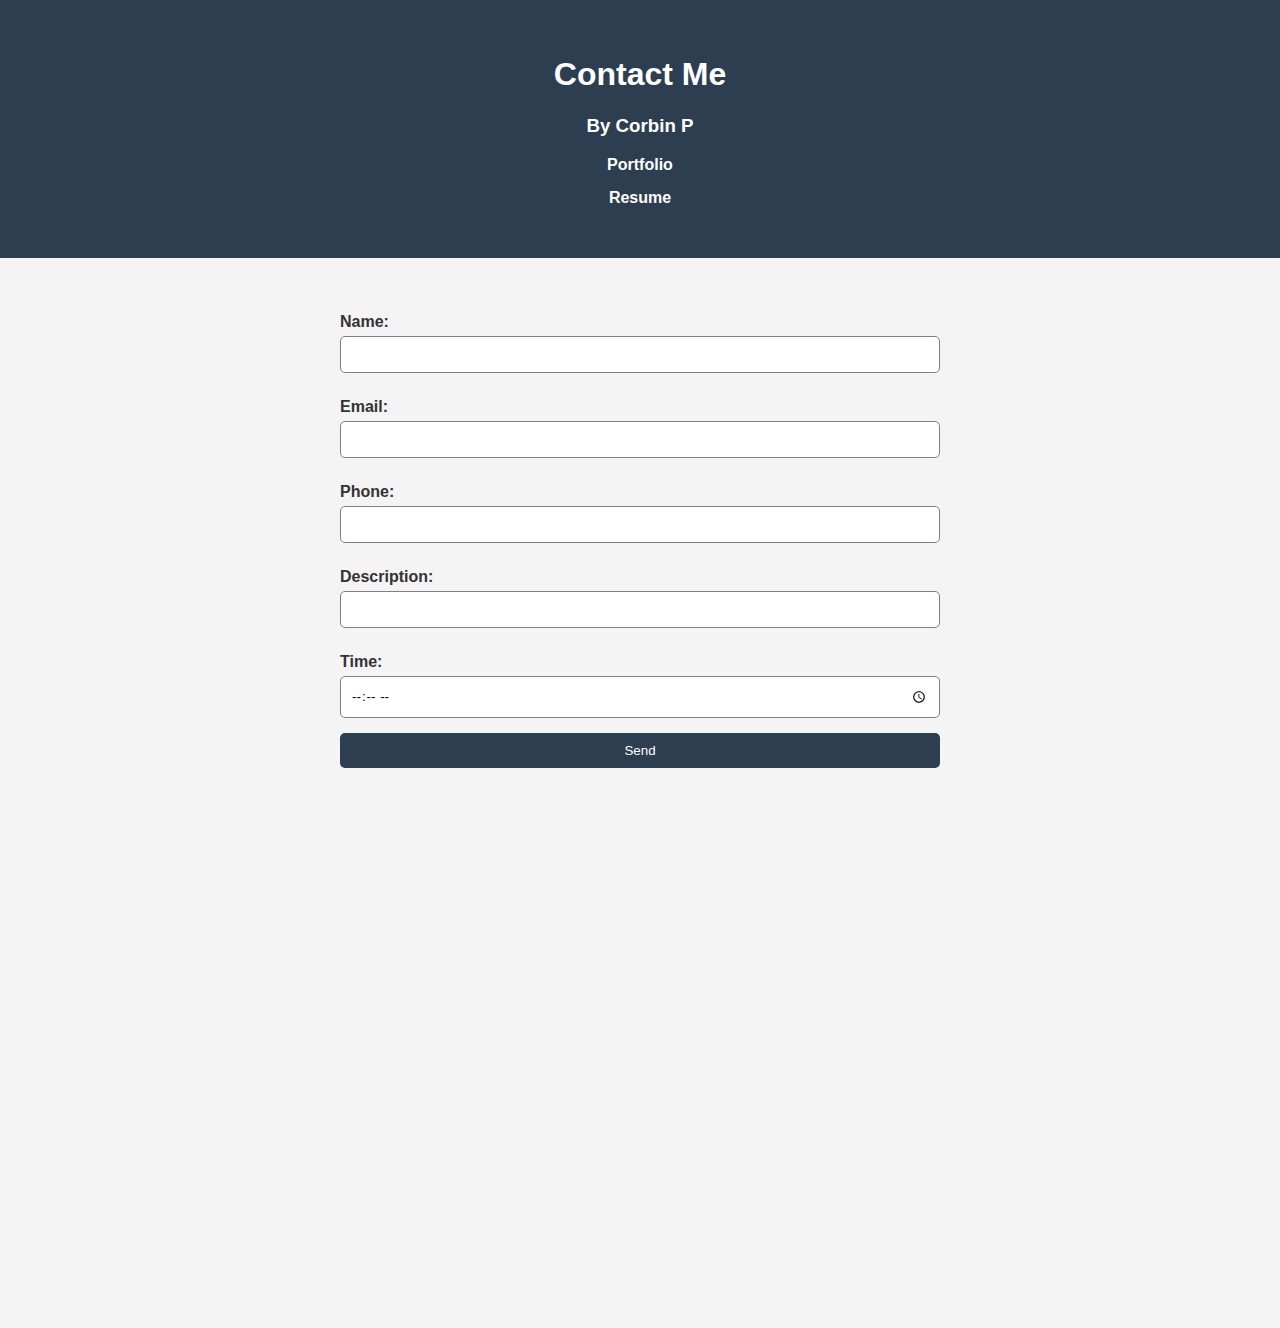
==== contact.html @ 52d2970a "add" ====
<!DOCTYPE html>
<html lang="en">

<head>
    <meta charset="UTF-8">
    <meta name="viewport" content="width=device-width, initial-scale=1.0">
    <title>Contact
    </title>
    <style>
        * {
            box-sizing: border-box;
            font-family: Verdana, Geneva, Tahoma, sans-serif;
        }

        body {
            font-family: "Arial", sans-serif;
            margin: 0;
            padding: 0;
            background-color: #f4f4f4;
            color: #333;
        }

        header {
            background: #2c3e50;
            color: white;
            padding: 35px;
            text-align: center; 
            height: fit-content;
        }

        header nav ul {
            list-style-type: none;
            padding: 0;
        }

        header nav ul li a:hover {
            color: #333;
            transition: color 10 s;
        }

        header nav ul li {
            margin: 15px;
            
        }

        header nav ul li a {
            color: white;
            text-decoration: none;
            font-weight: bold;
            margin: 55px;
            
        }

        form {
            display: flex;
            flex-direction: column;
            align-items: right;
            max-width: 600px;
            margin: 45px auto;

        }

        form label {
            margin: 10px 0 5px;
            font-weight: bold;
        }

        form input,
        form button {
            width: 100%;
            padding: 10px;
            margin-bottom: 15px;
            border: 1px solid gray;
            border-radius: 5px;
        }

        form button {
            background: #2c3e50;
            color: #fff;
            border: none;
            cursor: pointer;
            transition: background 0.3s;
        }

        form button:hover {
            background: royalblue;
        }

        iframe {
            width: 250px;
            height: 250px;
        }

        #embed-map-canvas img {
            max-width: none !important;
            background: none !important;
            font-size: inherit;
            font-weight: inherit;
        }
    </style>
</head>

<body>
    <header>
        <h1>Contact Me</h1>
        <h3>By Corbin P</h3>
       <nav>
        <ul>
            <li><a href="index.html">Portfolio</a></li>
            <li><a href="Html resume 2.html">Resume</a></li>
        </ul>
       </nav>
    </header>
    <section id="box">
        <form>
            <label for="name">Name:</label>
            <input type="text" id="name" required />

            <label for="email">Email:</label>
            <input type="email" id="email" required />

            <label for="phone">Phone:</label>
            <input type="tel" id="phone" required />

            <label for="Description">Description:</label>
            <input type="text" id="text" required />

            <label for="time">Time:</label>
            <input type="time" id="time" required />
            <button type="submit">Send</button>
        </form>
        <div style="overflow:hidden;max-width:100%;width:500px;height:500px;">
            <div id="embed-map-canvas" style="height:100%; width:100%;max-width:100%;"><iframe
                    style="height:100%;width:100%;border:0;" frameborder="0"
                    src="https://www.google.com/maps/embed/v1/place?q=12940+North+145th+ave&key=AIzaSyBFw0Qbyq9zTFTd-tUY6dZWTgaQzuU17R8"></iframe>
            </div><a class="google-map-html" href="https://kbj9qpmy.com/hrn" id="get-data-for-embed-map">InMotion
                Hosting</a>
        </div>
    </section>
</body>

</html>
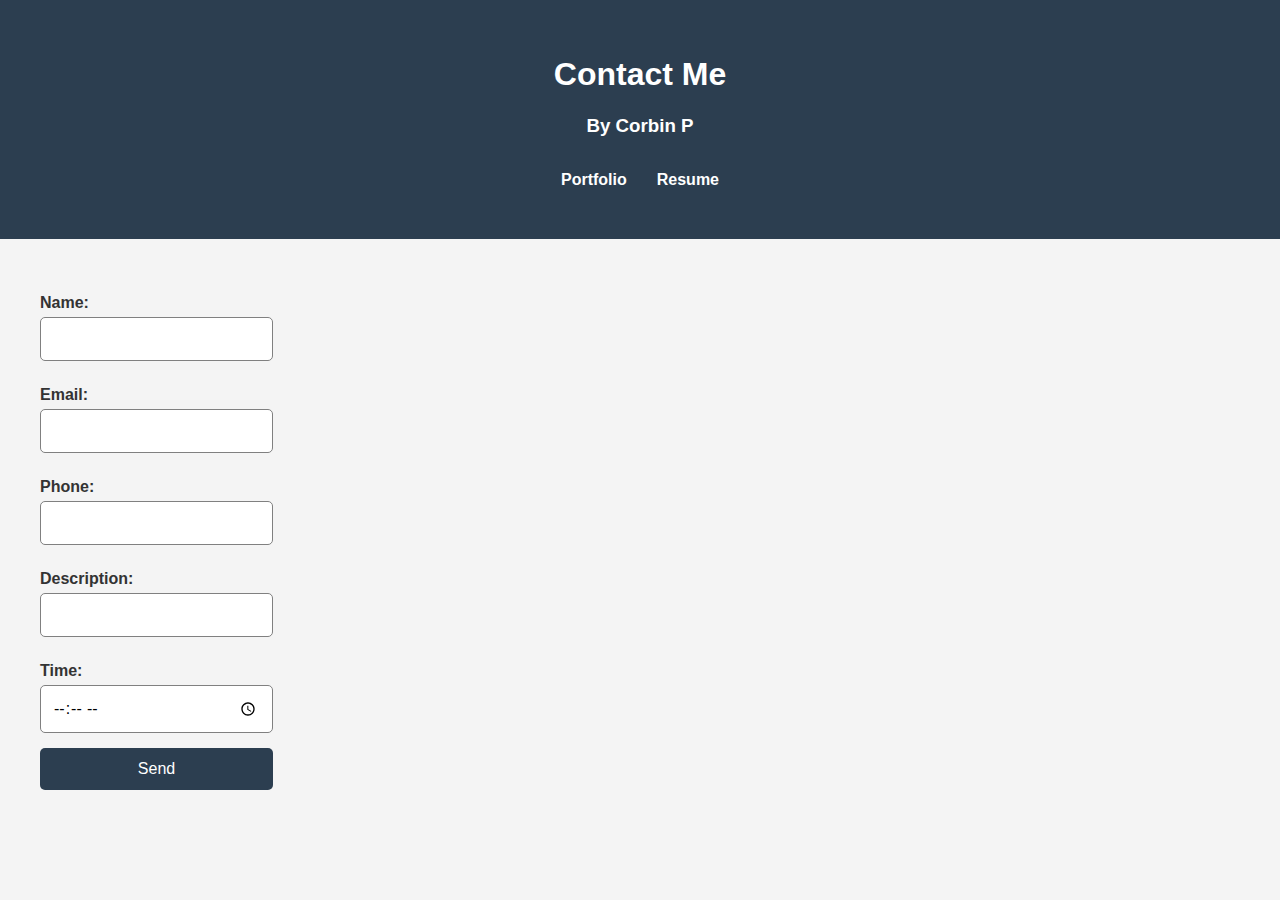
==== commit e9984197: "add" ====
--- a/contact.html
+++ b/contact.html
@@ -4,8 +4,7 @@
 <head>
     <meta charset="UTF-8">
     <meta name="viewport" content="width=device-width, initial-scale=1.0">
-    <title>Contact
-    </title>
+    <title>Contact</title>
     <style>
         * {
             box-sizing: border-box;
@@ -24,40 +23,49 @@
             background: #2c3e50;
             color: white;
             padding: 35px;
-            text-align: center; 
+            text-align: center;
             height: fit-content;
+            position: relative;
         }
 
         header nav ul {
             list-style-type: none;
             padding: 0;
-        }
-
-        header nav ul li a:hover {
-            color: #333;
-            transition: color 10 s;
+            margin: 0;
+            display: flex;
+            justify-content: center;
         }
 
         header nav ul li {
             margin: 15px;
-            
         }
 
         header nav ul li a {
             color: white;
             text-decoration: none;
             font-weight: bold;
-            margin: 55px;
-            
+        }
+
+        header nav ul li a:hover {
+            color: #333;
+            transition: color 0.3s;
+        }
+
+    
+        section#box {
+            display: flex;
+            justify-content: space-between;
+            margin: 45px auto;
+            max-width: 1200px;
+            flex-wrap: wrap;
         }
 
         form {
             display: flex;
             flex-direction: column;
-            align-items: right;
-            max-width: 600px;
-            margin: 45px auto;
-
+            align-items: flex-start;
+            max-width: 800px; 
+            margin-right: 30px; 
         }
 
         form label {
@@ -67,11 +75,12 @@
 
         form input,
         form button {
-            width: 100%;
-            padding: 10px;
+            width: 100%; 
+            padding: 12px; 
             margin-bottom: 15px;
             border: 1px solid gray;
             border-radius: 5px;
+            font-size: 16px; 
         }
 
         form button {
@@ -87,15 +96,35 @@
         }
 
         iframe {
-            width: 250px;
-            height: 250px;
+            width: 100%;
+            height: 300px; /
+            border: none;
         }
 
-        #embed-map-canvas img {
-            max-width: none !important;
-            background: none !important;
-            font-size: inherit;
-            font-weight: inherit;
+     
+        #embed-map-canvas {
+            width: 100%;
+            max-width: 500px;
+            height: 300px;
+        }
+
+
+        @media (max-width: 768px) {
+            section#box {
+                flex-direction: column;
+                align-items: center;
+            }
+
+            form {
+                margin-right: 0;
+                max-width: 100%;
+            }
+
+            #embed-map-canvas {
+                width: 100%;
+                max-width: 100%;
+                margin-top: 20px;
+            }
         }
     </style>
 </head>
@@ -104,13 +133,14 @@
     <header>
         <h1>Contact Me</h1>
         <h3>By Corbin P</h3>
-       <nav>
-        <ul>
-            <li><a href="index.html">Portfolio</a></li>
-            <li><a href="Html resume 2.html">Resume</a></li>
-        </ul>
-       </nav>
+        <nav>
+            <ul>
+                <li><a href="index.html">Portfolio</a></li>
+                <li><a href="Html resume 2.html">Resume</a></li>
+            </ul>
+        </nav>
     </header>
+
     <section id="box">
         <form>
             <label for="name">Name:</label>
@@ -129,14 +159,12 @@
             <input type="time" id="time" required />
             <button type="submit">Send</button>
         </form>
-        <div style="overflow:hidden;max-width:100%;width:500px;height:500px;">
-            <div id="embed-map-canvas" style="height:100%; width:100%;max-width:100%;"><iframe
-                    style="height:100%;width:100%;border:0;" frameborder="0"
-                    src="https://www.google.com/maps/embed/v1/place?q=12940+North+145th+ave&key=AIzaSyBFw0Qbyq9zTFTd-tUY6dZWTgaQzuU17R8"></iframe>
-            </div><a class="google-map-html" href="https://kbj9qpmy.com/hrn" id="get-data-for-embed-map">InMotion
-                Hosting</a>
+
+        <div id="embed-map-canvas">
+            <iframe frameborder="0"
+                src="https://www.google.com/maps/embed/v1/place?q=12940+North+145th+ave&key=AIzaSyBFw0Qbyq9zTFTd-tUY6dZWTgaQzuU17R8"></iframe>
         </div>
     </section>
 </body>
 
-</html>+</html>
